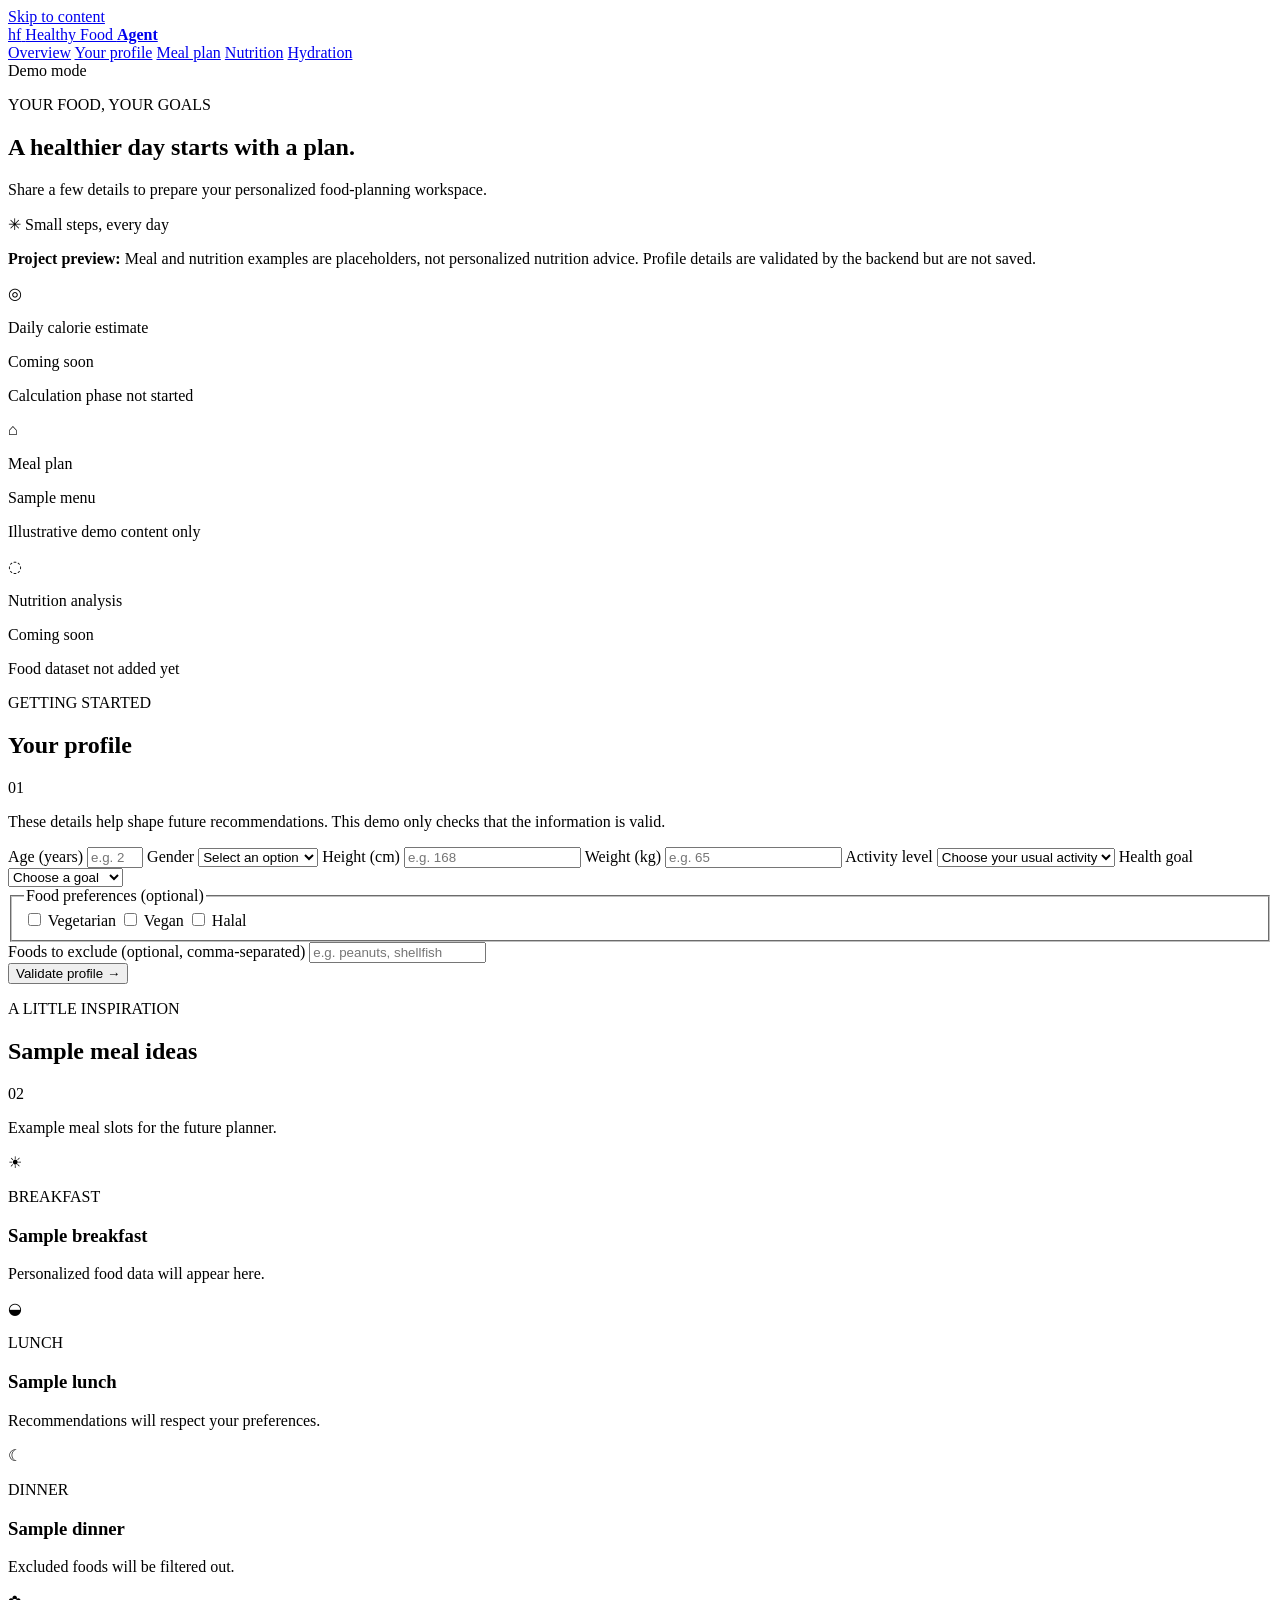
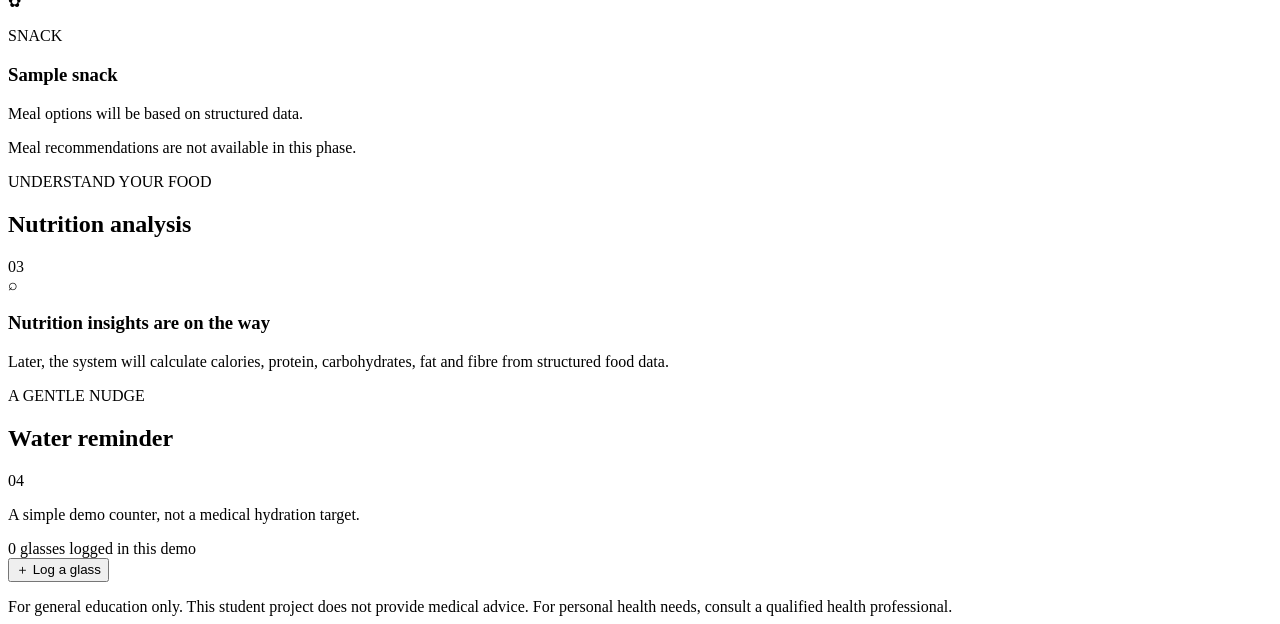
==== frontend/index.html @ 9a958eb3 "Initial commit" ====
<!DOCTYPE html>
<html lang="en">
  <head>
    <meta charset="UTF-8" />
    <meta name="viewport" content="width=device-width, initial-scale=1.0" />
    <meta
      name="description"
      content="A student project dashboard for personalized healthy food planning."
    />
    <title>AI Healthy Food Agent</title>
    <link rel="stylesheet" href="/static/css/styles.css" />
    <link rel="stylesheet" href="/static/css/responsive.css" />
    <script src="/static/js/app.js" defer></script>
  </head>
  <body>
    <a class="skip-link" href="#main-content">Skip to content</a>
    <header class="site-header">
      <a class="brand" href="/" aria-label="AI Healthy Food Agent home">
        <span class="brand-mark" aria-hidden="true">hf</span>
        <span>Healthy Food <strong>Agent</strong></span>
      </a>
      <nav class="main-nav" aria-label="Main navigation">
        <a href="#overview">Overview</a>
        <a href="#profile">Your profile</a>
        <a href="#meal-plan">Meal plan</a>
        <a href="#nutrition">Nutrition</a>
        <a href="#hydration">Hydration</a>
      </nav>
      <span class="header-status"><span aria-hidden="true"></span> Demo mode</span>
    </header>

    <main id="main-content" class="page-shell">
      <section id="overview" class="welcome-section" aria-labelledby="page-title">
        <div>
          <p class="eyebrow">YOUR FOOD, YOUR GOALS</p>
          <h1 id="page-title">A healthier day starts with a plan.</h1>
          <p class="welcome-copy">
            Share a few details to prepare your personalized food-planning
            workspace.
          </p>
        </div>
        <div class="date-chip">
          <span class="date-icon" aria-hidden="true">✳</span>
          <span>Small steps, every day</span>
        </div>
      </section>

      <p class="demo-notice" role="note">
        <strong>Project preview:</strong> Meal and nutrition examples are
        placeholders, not personalized nutrition advice. Profile details are
        validated by the backend but are not saved.
      </p>

      <section class="summary-grid" aria-label="Dashboard summary">
        <article class="summary-card">
          <span class="summary-icon lavender" aria-hidden="true">◎</span>
          <div>
            <p class="summary-label">Daily calorie estimate</p>
            <p class="summary-value">Coming soon</p>
            <p class="summary-detail">Calculation phase not started</p>
          </div>
        </article>
        <article class="summary-card">
          <span class="summary-icon mint" aria-hidden="true">⌂</span>
          <div>
            <p class="summary-label">Meal plan</p>
            <p class="summary-value">Sample menu</p>
            <p class="summary-detail">Illustrative demo content only</p>
          </div>
        </article>
        <article class="summary-card">
          <span class="summary-icon peach" aria-hidden="true">◌</span>
          <div>
            <p class="summary-label">Nutrition analysis</p>
            <p class="summary-value">Coming soon</p>
            <p class="summary-detail">Food dataset not added yet</p>
          </div>
        </article>
      </section>

      <div class="dashboard-grid">
        <section id="profile" class="panel profile-panel" aria-labelledby="profile-title">
          <div class="panel-heading">
            <div>
              <p class="eyebrow">GETTING STARTED</p>
              <h2 id="profile-title">Your profile</h2>
            </div>
            <span class="step-badge">01</span>
          </div>
          <p class="panel-intro">
            These details help shape future recommendations. This demo only
            checks that the information is valid.
          </p>

          <form id="profile-form">
            <div class="form-grid">
              <label class="field">
                <span>Age <span class="unit">(years)</span></span>
                <input name="age" type="number" min="1" max="120" required
                  autocomplete="off" placeholder="e.g. 25" />
              </label>
              <label class="field">
                <span>Gender</span>
                <select name="gender" required>
                  <option value="">Select an option</option>
                  <option value="female">Female</option>
                  <option value="male">Male</option>
                  <option value="other">Other</option>
                  <option value="prefer_not_to_say">Prefer not to say</option>
                </select>
              </label>
              <label class="field">
                <span>Height <span class="unit">(cm)</span></span>
                <input name="height_cm" type="number" min="0.1" step="0.1"
                  required placeholder="e.g. 168" />
              </label>
              <label class="field">
                <span>Weight <span class="unit">(kg)</span></span>
                <input name="weight_kg" type="number" min="0.1" step="0.1"
                  required placeholder="e.g. 65" />
              </label>
              <label class="field">
                <span>Activity level</span>
                <select name="activity_level" required>
                  <option value="">Choose your usual activity</option>
                  <option value="sedentary">Mostly sitting</option>
                  <option value="light">Light activity</option>
                  <option value="moderate">Moderate activity</option>
                  <option value="active">Active</option>
                  <option value="very_active">Very active</option>
                </select>
              </label>
              <label class="field">
                <span>Health goal</span>
                <select name="health_goal" required>
                  <option value="">Choose a goal</option>
                  <option value="lose_weight">Lose weight</option>
                  <option value="maintain_weight">Maintain weight</option>
                  <option value="gain_weight">Gain weight</option>
                </select>
              </label>
            </div>

            <fieldset class="choice-group">
              <legend>Food preferences <span class="unit">(optional)</span></legend>
              <div class="choice-list">
                <label class="choice"><input type="checkbox" name="food_preferences" value="vegetarian" /> Vegetarian</label>
                <label class="choice"><input type="checkbox" name="food_preferences" value="vegan" /> Vegan</label>
                <label class="choice"><input type="checkbox" name="food_preferences" value="halal" /> Halal</label>
              </div>
            </fieldset>

            <label class="field">
              <span>Foods to exclude <span class="unit">(optional, comma-separated)</span></span>
              <input name="excluded_foods" type="text"
                placeholder="e.g. peanuts, shellfish" />
            </label>

            <div class="form-actions">
              <button id="submit-profile" class="button button-primary" type="submit">
                Validate profile <span aria-hidden="true">→</span>
              </button>
              <span id="profile-status" class="form-status" role="status" aria-live="polite"></span>
            </div>
          </form>
        </section>

        <section id="meal-plan" class="panel meal-panel" aria-labelledby="meal-title">
          <div class="panel-heading">
            <div>
              <p class="eyebrow">A LITTLE INSPIRATION</p>
              <h2 id="meal-title">Sample meal ideas</h2>
            </div>
            <span class="step-badge">02</span>
          </div>
          <p class="panel-intro">Example meal slots for the future planner.</p>
          <div class="meal-list">
            <article class="meal-item">
              <span class="meal-icon breakfast" aria-hidden="true">☀</span>
              <div><p class="meal-type">BREAKFAST</p><h3>Sample breakfast</h3><p>Personalized food data will appear here.</p></div>
            </article>
            <article class="meal-item">
              <span class="meal-icon lunch" aria-hidden="true">◒</span>
              <div><p class="meal-type">LUNCH</p><h3>Sample lunch</h3><p>Recommendations will respect your preferences.</p></div>
            </article>
            <article class="meal-item">
              <span class="meal-icon dinner" aria-hidden="true">☾</span>
              <div><p class="meal-type">DINNER</p><h3>Sample dinner</h3><p>Excluded foods will be filtered out.</p></div>
            </article>
            <article class="meal-item">
              <span class="meal-icon snack" aria-hidden="true">✿</span>
              <div><p class="meal-type">SNACK</p><h3>Sample snack</h3><p>Meal options will be based on structured data.</p></div>
            </article>
          </div>
          <p class="placeholder-note">Meal recommendations are not available in this phase.</p>
        </section>

        <section id="nutrition" class="panel nutrition-panel" aria-labelledby="nutrition-title">
          <div class="panel-heading">
            <div>
              <p class="eyebrow">UNDERSTAND YOUR FOOD</p>
              <h2 id="nutrition-title">Nutrition analysis</h2>
            </div>
            <span class="step-badge">03</span>
          </div>
          <div class="empty-state">
            <span class="empty-icon" aria-hidden="true">⌕</span>
            <h3>Nutrition insights are on the way</h3>
            <p>Later, the system will calculate calories, protein, carbohydrates, fat and fibre from structured food data.</p>
          </div>
        </section>

        <section id="hydration" class="panel hydration-panel" aria-labelledby="hydration-title">
          <div class="panel-heading">
            <div>
              <p class="eyebrow">A GENTLE NUDGE</p>
              <h2 id="hydration-title">Water reminder</h2>
            </div>
            <span class="step-badge">04</span>
          </div>
          <p class="panel-intro">A simple demo counter, not a medical hydration target.</p>
          <div class="water-count">
            <span id="water-count" class="water-number">0</span>
            <span class="water-unit">glasses logged in this demo</span>
          </div>
          <div class="water-track" aria-hidden="true"><span id="water-progress"></span></div>
          <button id="water-button" class="button button-secondary" type="button">
            <span aria-hidden="true">＋</span> Log a glass
          </button>
          <p id="water-status" class="water-status" role="status" aria-live="polite"></p>
        </section>
      </div>
      <footer class="page-footer">
        For general education only. This student project does not provide medical advice.
        For personal health needs, consult a qualified health professional.
      </footer>
    </main>
  </body>
</html>
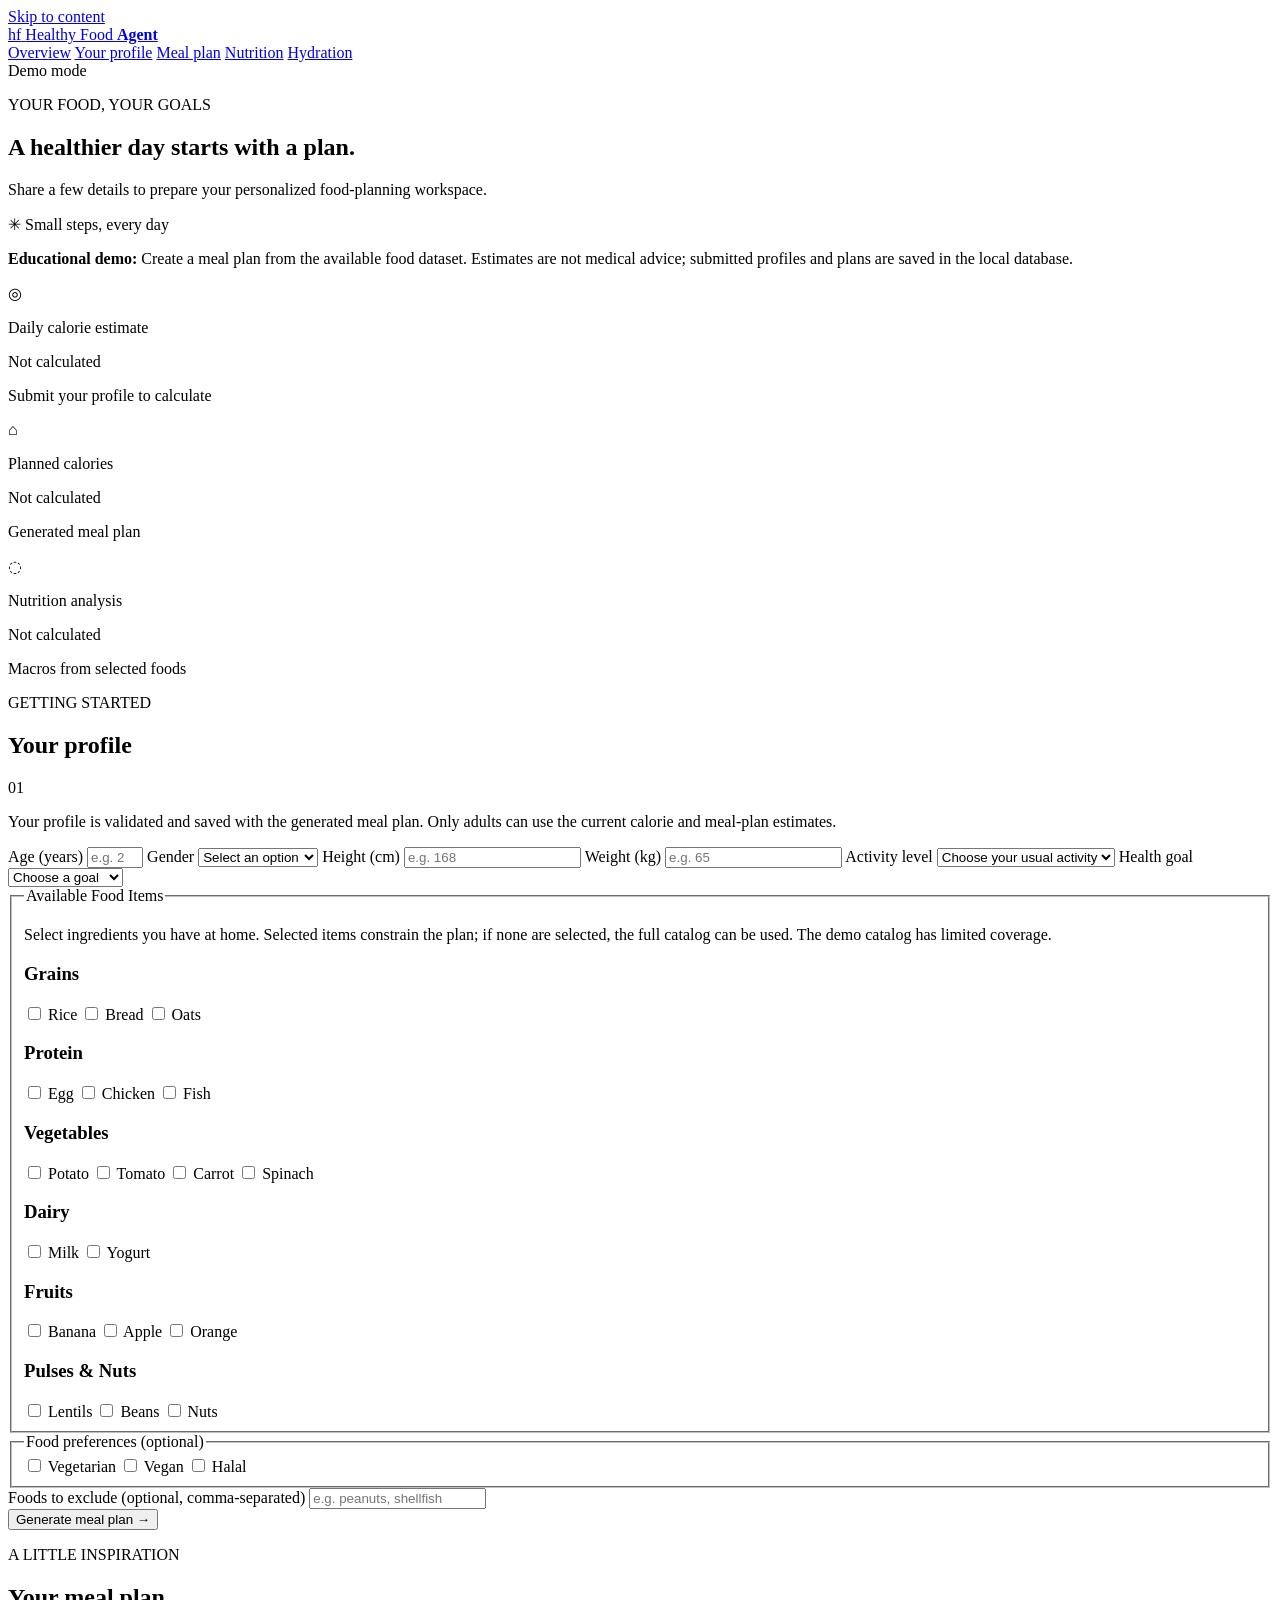
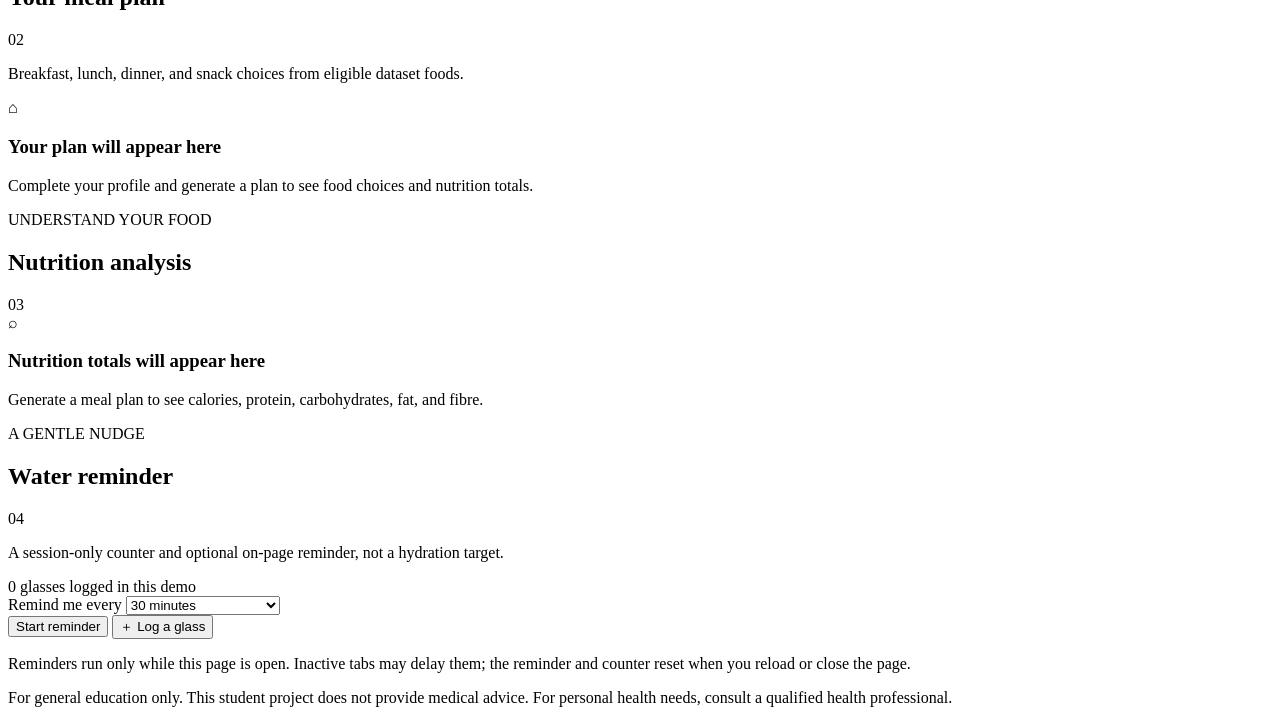
==== commit 3e78a8c4: "Update AI Healthy Food Agent features" ====
--- a/frontend/index.html
+++ b/frontend/index.html
@@ -8,9 +8,11 @@
       content="A student project dashboard for personalized healthy food planning."
     />
     <title>AI Healthy Food Agent</title>
-    <link rel="stylesheet" href="/static/css/styles.css" />
+    <link rel="stylesheet" href="/static/css/styles.css?v=phase13" />
     <link rel="stylesheet" href="/static/css/responsive.css" />
-    <script src="/static/js/app.js" defer></script>
+    <script src="/static/js/api.js?v=phase10" defer></script>
+    <script src="/static/js/water-reminder.js?v=phase10" defer></script>
+    <script src="/static/js/app.js?v=phase13" defer></script>
   </head>
   <body>
     <a class="skip-link" href="#main-content">Skip to content</a>
@@ -46,9 +48,9 @@
       </section>
 
       <p class="demo-notice" role="note">
-        <strong>Project preview:</strong> Meal and nutrition examples are
-        placeholders, not personalized nutrition advice. Profile details are
-        validated by the backend but are not saved.
+        <strong>Educational demo:</strong> Create a meal plan from the available
+        food dataset. Estimates are not medical advice; submitted profiles and
+        plans are saved in the local database.
       </p>
 
       <section class="summary-grid" aria-label="Dashboard summary">
@@ -56,24 +58,24 @@
           <span class="summary-icon lavender" aria-hidden="true">◎</span>
           <div>
             <p class="summary-label">Daily calorie estimate</p>
-            <p class="summary-value">Coming soon</p>
-            <p class="summary-detail">Calculation phase not started</p>
+            <p id="calorie-summary" class="summary-value">Not calculated</p>
+            <p id="calorie-detail" class="summary-detail">Submit your profile to calculate</p>
           </div>
         </article>
         <article class="summary-card">
           <span class="summary-icon mint" aria-hidden="true">⌂</span>
           <div>
-            <p class="summary-label">Meal plan</p>
-            <p class="summary-value">Sample menu</p>
-            <p class="summary-detail">Illustrative demo content only</p>
+            <p class="summary-label">Planned calories</p>
+            <p id="plan-calorie-summary" class="summary-value">Not calculated</p>
+            <p id="plan-calorie-detail" class="summary-detail">Generated meal plan</p>
           </div>
         </article>
         <article class="summary-card">
           <span class="summary-icon peach" aria-hidden="true">◌</span>
           <div>
             <p class="summary-label">Nutrition analysis</p>
-            <p class="summary-value">Coming soon</p>
-            <p class="summary-detail">Food dataset not added yet</p>
+            <p id="nutrition-summary" class="summary-value">Not calculated</p>
+            <p id="nutrition-detail" class="summary-detail">Macros from selected foods</p>
           </div>
         </article>
       </section>
@@ -88,8 +90,8 @@
             <span class="step-badge">01</span>
           </div>
           <p class="panel-intro">
-            These details help shape future recommendations. This demo only
-            checks that the information is valid.
+            Your profile is validated and saved with the generated meal plan.
+            Only adults can use the current calorie and meal-plan estimates.
           </p>
 
           <form id="profile-form">
@@ -141,6 +143,63 @@
               </label>
             </div>
 
+            <fieldset class="available-foods" aria-describedby="available-food-help">
+              <legend>Available Food Items</legend>
+              <p id="available-food-help" class="available-food-help">
+                Select ingredients you have at home. Selected items constrain the plan; if none are selected, the full catalog can be used. The demo catalog has limited coverage.
+              </p>
+              <div class="available-food-groups">
+                <div class="available-food-category" role="group" aria-labelledby="available-grains">
+                  <h3 id="available-grains">Grains</h3>
+                  <div class="available-food-options">
+                    <label class="available-food-option"><input type="checkbox" name="available_foods" value="rice" /> Rice</label>
+                    <label class="available-food-option"><input type="checkbox" name="available_foods" value="bread" /> Bread</label>
+                    <label class="available-food-option"><input type="checkbox" name="available_foods" value="oats" /> Oats</label>
+                  </div>
+                </div>
+                <div class="available-food-category" role="group" aria-labelledby="available-protein">
+                  <h3 id="available-protein">Protein</h3>
+                  <div class="available-food-options">
+                    <label class="available-food-option"><input type="checkbox" name="available_foods" value="egg" /> Egg</label>
+                    <label class="available-food-option"><input type="checkbox" name="available_foods" value="chicken" /> Chicken</label>
+                    <label class="available-food-option"><input type="checkbox" name="available_foods" value="fish" /> Fish</label>
+                  </div>
+                </div>
+                <div class="available-food-category" role="group" aria-labelledby="available-vegetables">
+                  <h3 id="available-vegetables">Vegetables</h3>
+                  <div class="available-food-options">
+                    <label class="available-food-option"><input type="checkbox" name="available_foods" value="potato" /> Potato</label>
+                    <label class="available-food-option"><input type="checkbox" name="available_foods" value="tomato" /> Tomato</label>
+                    <label class="available-food-option"><input type="checkbox" name="available_foods" value="carrot" /> Carrot</label>
+                    <label class="available-food-option"><input type="checkbox" name="available_foods" value="spinach" /> Spinach</label>
+                  </div>
+                </div>
+                <div class="available-food-category" role="group" aria-labelledby="available-dairy">
+                  <h3 id="available-dairy">Dairy</h3>
+                  <div class="available-food-options">
+                    <label class="available-food-option"><input type="checkbox" name="available_foods" value="milk" /> Milk</label>
+                    <label class="available-food-option"><input type="checkbox" name="available_foods" value="yogurt" /> Yogurt</label>
+                  </div>
+                </div>
+                <div class="available-food-category" role="group" aria-labelledby="available-fruits">
+                  <h3 id="available-fruits">Fruits</h3>
+                  <div class="available-food-options">
+                    <label class="available-food-option"><input type="checkbox" name="available_foods" value="banana" /> Banana</label>
+                    <label class="available-food-option"><input type="checkbox" name="available_foods" value="apple" /> Apple</label>
+                    <label class="available-food-option"><input type="checkbox" name="available_foods" value="orange" /> Orange</label>
+                  </div>
+                </div>
+                <div class="available-food-category" role="group" aria-labelledby="available-pulses">
+                  <h3 id="available-pulses">Pulses &amp; Nuts</h3>
+                  <div class="available-food-options">
+                    <label class="available-food-option"><input type="checkbox" name="available_foods" value="lentils" /> Lentils</label>
+                    <label class="available-food-option"><input type="checkbox" name="available_foods" value="beans" /> Beans</label>
+                    <label class="available-food-option"><input type="checkbox" name="available_foods" value="nuts" /> Nuts</label>
+                  </div>
+                </div>
+              </div>
+            </fieldset>
+
             <fieldset class="choice-group">
               <legend>Food preferences <span class="unit">(optional)</span></legend>
               <div class="choice-list">
@@ -158,7 +217,7 @@
 
             <div class="form-actions">
               <button id="submit-profile" class="button button-primary" type="submit">
-                Validate profile <span aria-hidden="true">→</span>
+                Generate meal plan <span aria-hidden="true">→</span>
               </button>
               <span id="profile-status" class="form-status" role="status" aria-live="polite"></span>
             </div>
@@ -169,30 +228,27 @@
           <div class="panel-heading">
             <div>
               <p class="eyebrow">A LITTLE INSPIRATION</p>
-              <h2 id="meal-title">Sample meal ideas</h2>
+              <h2 id="meal-title">Your meal plan</h2>
             </div>
             <span class="step-badge">02</span>
           </div>
-          <p class="panel-intro">Example meal slots for the future planner.</p>
-          <div class="meal-list">
-            <article class="meal-item">
-              <span class="meal-icon breakfast" aria-hidden="true">☀</span>
-              <div><p class="meal-type">BREAKFAST</p><h3>Sample breakfast</h3><p>Personalized food data will appear here.</p></div>
-            </article>
-            <article class="meal-item">
-              <span class="meal-icon lunch" aria-hidden="true">◒</span>
-              <div><p class="meal-type">LUNCH</p><h3>Sample lunch</h3><p>Recommendations will respect your preferences.</p></div>
-            </article>
-            <article class="meal-item">
-              <span class="meal-icon dinner" aria-hidden="true">☾</span>
-              <div><p class="meal-type">DINNER</p><h3>Sample dinner</h3><p>Excluded foods will be filtered out.</p></div>
-            </article>
-            <article class="meal-item">
-              <span class="meal-icon snack" aria-hidden="true">✿</span>
-              <div><p class="meal-type">SNACK</p><h3>Sample snack</h3><p>Meal options will be based on structured data.</p></div>
-            </article>
-          </div>
-          <p class="placeholder-note">Meal recommendations are not available in this phase.</p>
+          <p class="panel-intro">
+            Breakfast, lunch, dinner, and snack choices from eligible dataset foods.
+          </p>
+          <p id="agent-summary" class="agent-summary" aria-live="polite"></p>
+          <div id="meal-list" class="meal-list" aria-live="polite">
+            <div class="empty-state">
+              <span class="empty-icon" aria-hidden="true">⌂</span>
+              <h3>Your plan will appear here</h3>
+              <p>Complete your profile and generate a plan to see food choices and nutrition totals.</p>
+            </div>
+          </div>
+          <p id="meal-status" class="form-status" role="status" aria-live="polite"></p>
+          <p id="meal-safety" class="meal-safety" role="note" hidden></p>
+          <details id="plan-assumptions" class="plan-assumptions" hidden>
+            <summary>Calculation assumptions</summary>
+            <ul id="assumption-list"></ul>
+          </details>
         </section>
 
         <section id="nutrition" class="panel nutrition-panel" aria-labelledby="nutrition-title">
@@ -203,10 +259,10 @@
             </div>
             <span class="step-badge">03</span>
           </div>
-          <div class="empty-state">
+          <div id="nutrition-content" class="empty-state">
             <span class="empty-icon" aria-hidden="true">⌕</span>
-            <h3>Nutrition insights are on the way</h3>
-            <p>Later, the system will calculate calories, protein, carbohydrates, fat and fibre from structured food data.</p>
+            <h3>Nutrition totals will appear here</h3>
+            <p>Generate a meal plan to see calories, protein, carbohydrates, fat, and fibre.</p>
           </div>
         </section>
 
@@ -218,16 +274,44 @@
             </div>
             <span class="step-badge">04</span>
           </div>
-          <p class="panel-intro">A simple demo counter, not a medical hydration target.</p>
+          <p class="panel-intro">A session-only counter and optional on-page reminder, not a hydration target.</p>
           <div class="water-count">
             <span id="water-count" class="water-number">0</span>
             <span class="water-unit">glasses logged in this demo</span>
           </div>
-          <div class="water-track" aria-hidden="true"><span id="water-progress"></span></div>
-          <button id="water-button" class="button button-secondary" type="button">
-            <span aria-hidden="true">＋</span> Log a glass
-          </button>
+          <div
+            id="water-progress"
+            class="water-track"
+            role="progressbar"
+            aria-label="Demo water log progress"
+            aria-valuemin="0"
+            aria-valuemax="8"
+            aria-valuenow="0"
+          ><span></span></div>
+          <div class="water-controls">
+            <label class="field" for="water-reminder-interval">
+              Remind me every
+              <select id="water-reminder-interval">
+                <option value="1">1 minute (quick demo)</option>
+                <option value="15">15 minutes</option>
+                <option value="30" selected>30 minutes</option>
+              </select>
+            </label>
+            <div class="form-actions">
+              <button id="water-reminder-toggle" class="button button-secondary" type="button">
+                Start reminder
+              </button>
+              <button id="water-button" class="button button-secondary" type="button">
+                <span aria-hidden="true">＋</span> Log a glass
+              </button>
+            </div>
+          </div>
           <p id="water-status" class="water-status" role="status" aria-live="polite"></p>
+          <p id="water-reminder-status" class="water-status" role="status" aria-live="polite"></p>
+          <p class="water-limit">
+            Reminders run only while this page is open. Inactive tabs may delay them;
+            the reminder and counter reset when you reload or close the page.
+          </p>
         </section>
       </div>
       <footer class="page-footer">
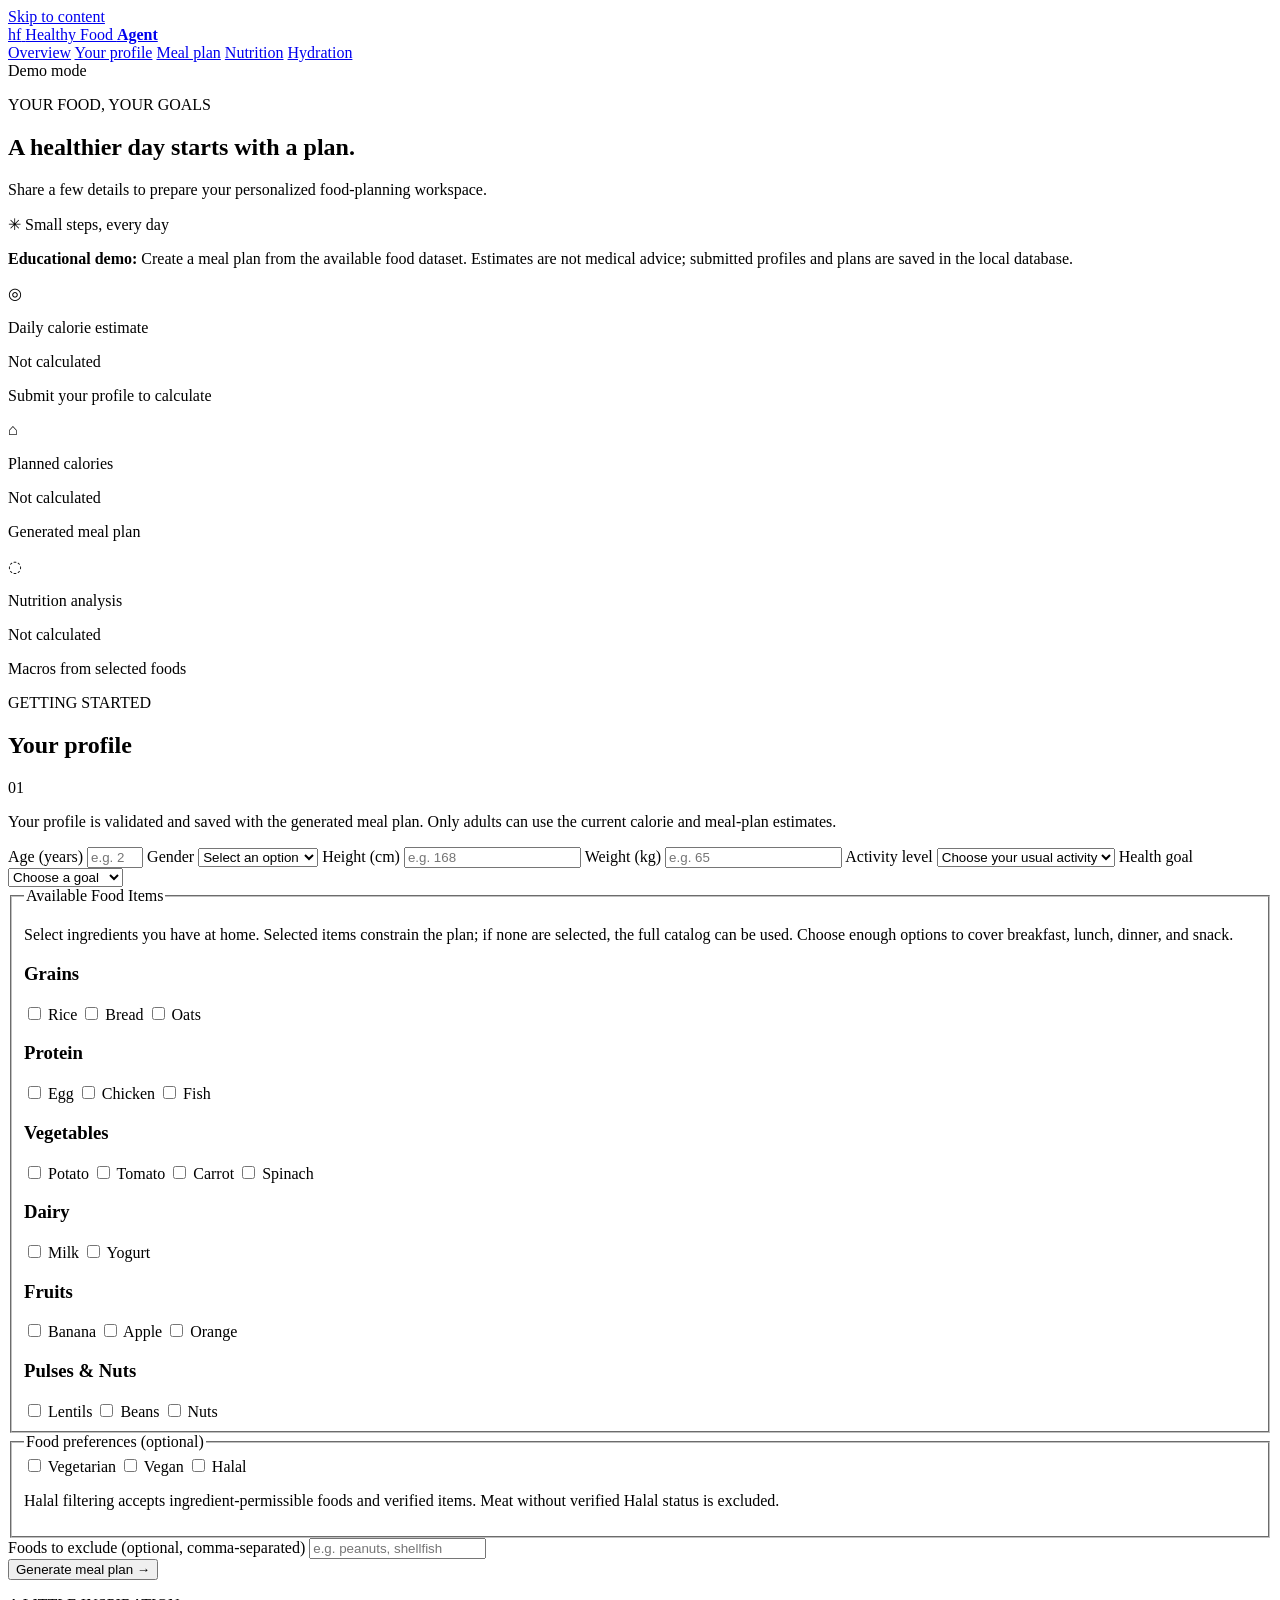
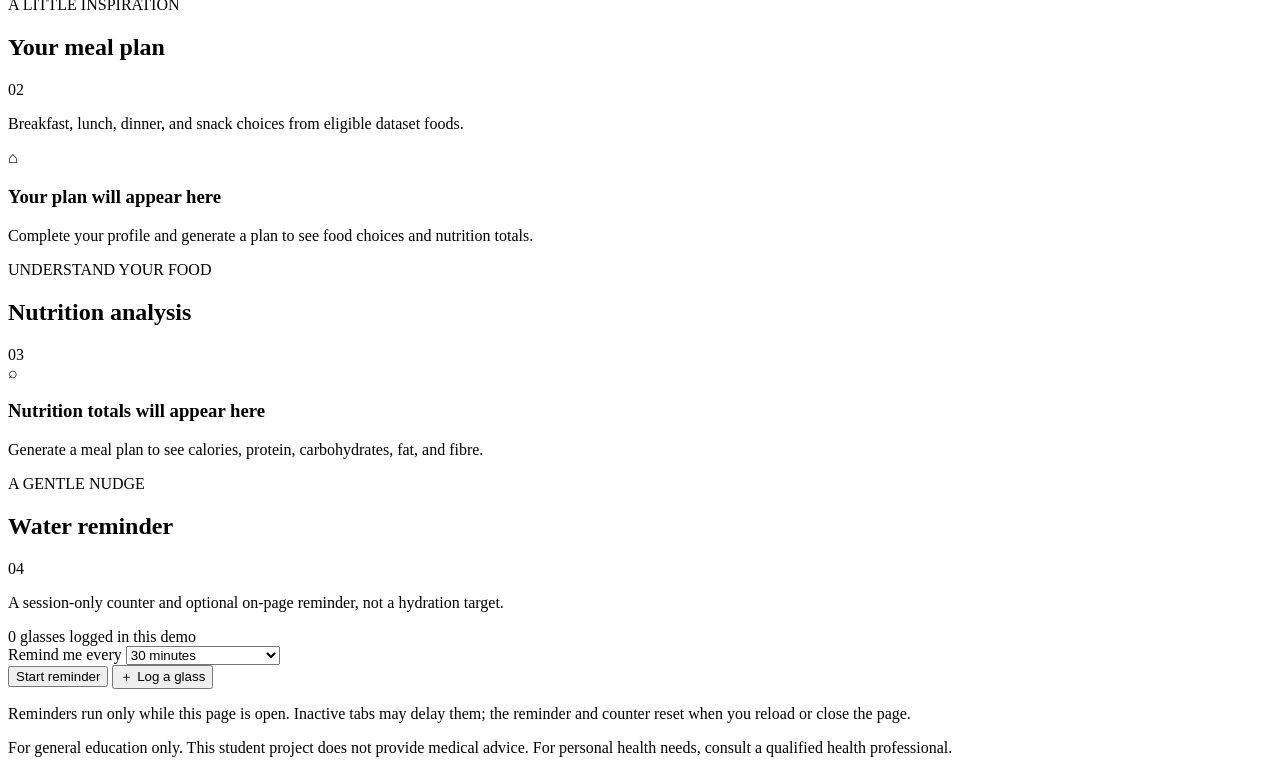
==== commit 769fd789: "Add food availability and improve meal plan features" ====
--- a/frontend/index.html
+++ b/frontend/index.html
@@ -146,7 +146,7 @@
             <fieldset class="available-foods" aria-describedby="available-food-help">
               <legend>Available Food Items</legend>
               <p id="available-food-help" class="available-food-help">
-                Select ingredients you have at home. Selected items constrain the plan; if none are selected, the full catalog can be used. The demo catalog has limited coverage.
+                Select ingredients you have at home. Selected items constrain the plan; if none are selected, the full catalog can be used. Choose enough options to cover breakfast, lunch, dinner, and snack.
               </p>
               <div class="available-food-groups">
                 <div class="available-food-category" role="group" aria-labelledby="available-grains">
@@ -200,13 +200,16 @@
               </div>
             </fieldset>
 
-            <fieldset class="choice-group">
+            <fieldset class="choice-group" aria-describedby="food-preference-help">
               <legend>Food preferences <span class="unit">(optional)</span></legend>
               <div class="choice-list">
                 <label class="choice"><input type="checkbox" name="food_preferences" value="vegetarian" /> Vegetarian</label>
                 <label class="choice"><input type="checkbox" name="food_preferences" value="vegan" /> Vegan</label>
                 <label class="choice"><input type="checkbox" name="food_preferences" value="halal" /> Halal</label>
               </div>
+              <p id="food-preference-help" class="available-food-help">
+                Halal filtering accepts ingredient-permissible foods and verified items. Meat without verified Halal status is excluded.
+              </p>
             </fieldset>
 
             <label class="field">
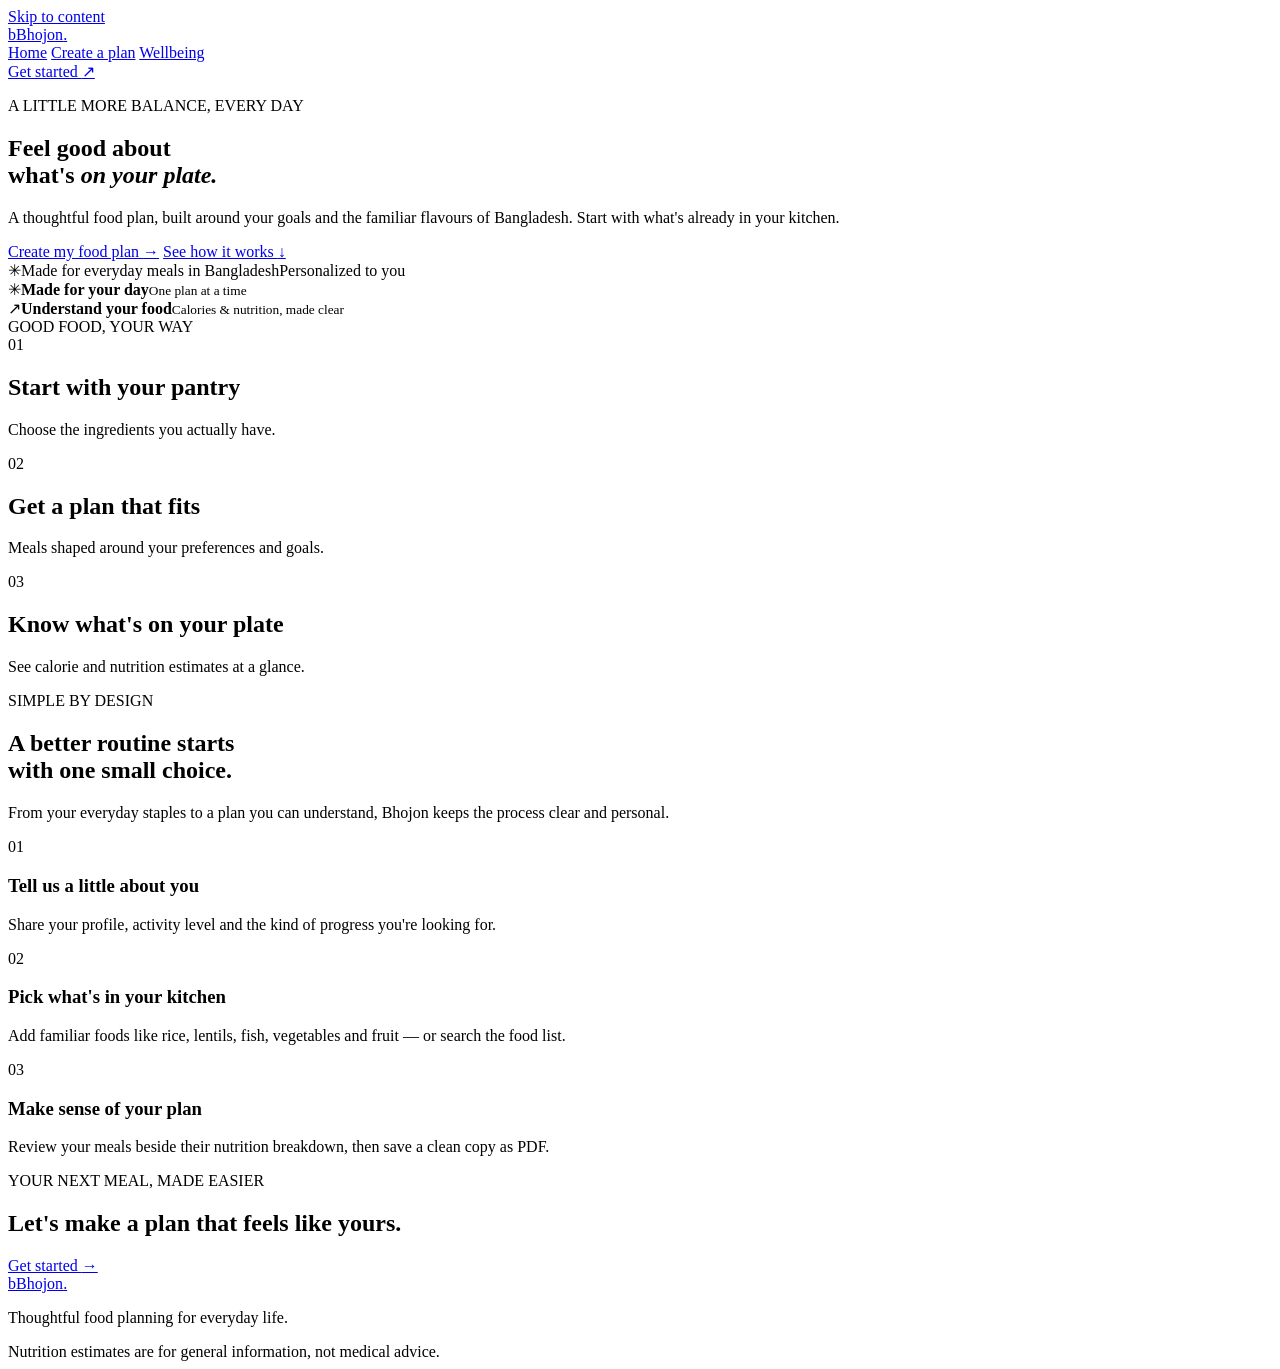
==== commit 087ee65d: "Update project" ====
--- a/frontend/index.html
+++ b/frontend/index.html
@@ -3,324 +3,74 @@
   <head>
     <meta charset="UTF-8" />
     <meta name="viewport" content="width=device-width, initial-scale=1.0" />
-    <meta
-      name="description"
-      content="A student project dashboard for personalized healthy food planning."
-    />
-    <title>AI Healthy Food Agent</title>
-    <link rel="stylesheet" href="/static/css/styles.css?v=phase13" />
-    <link rel="stylesheet" href="/static/css/responsive.css" />
-    <script src="/static/js/api.js?v=phase10" defer></script>
-    <script src="/static/js/water-reminder.js?v=phase10" defer></script>
-    <script src="/static/js/app.js?v=phase13" defer></script>
+    <meta name="description" content="Thoughtful meal planning inspired by the food and everyday cooking of Bangladesh." />
+    <title>Bhojon — feel-good food, made personal</title>
+    <link rel="stylesheet" href="/static/css/site.css" />
   </head>
   <body>
     <a class="skip-link" href="#main-content">Skip to content</a>
     <header class="site-header">
-      <a class="brand" href="/" aria-label="AI Healthy Food Agent home">
-        <span class="brand-mark" aria-hidden="true">hf</span>
-        <span>Healthy Food <strong>Agent</strong></span>
-      </a>
+      <a class="brand" href="/" aria-label="Bhojon home"><span class="brand-mark">b</span><span>Bhojon<span class="brand-dot">.</span></span></a>
       <nav class="main-nav" aria-label="Main navigation">
-        <a href="#overview">Overview</a>
-        <a href="#profile">Your profile</a>
-        <a href="#meal-plan">Meal plan</a>
-        <a href="#nutrition">Nutrition</a>
-        <a href="#hydration">Hydration</a>
+        <a class="active" href="/">Home</a>
+        <a href="/planner">Create a plan</a>
+        <a href="/wellbeing">Wellbeing</a>
       </nav>
-      <span class="header-status"><span aria-hidden="true"></span> Demo mode</span>
+      <a class="button button-small button-outline header-action" href="/planner">Get started <span aria-hidden="true">↗</span></a>
     </header>
 
-    <main id="main-content" class="page-shell">
-      <section id="overview" class="welcome-section" aria-labelledby="page-title">
-        <div>
-          <p class="eyebrow">YOUR FOOD, YOUR GOALS</p>
-          <h1 id="page-title">A healthier day starts with a plan.</h1>
-          <p class="welcome-copy">
-            Share a few details to prepare your personalized food-planning
-            workspace.
-          </p>
+    <main id="main-content">
+      <section class="hero page-width">
+        <div class="hero-copy">
+          <p class="eyebrow"><span class="eyebrow-dot"></span> A LITTLE MORE BALANCE, EVERY DAY</p>
+          <h1>Feel good about<br />what's <em>on your plate.</em></h1>
+          <p class="hero-description">A thoughtful food plan, built around your goals and the familiar flavours of Bangladesh. Start with what's already in your kitchen.</p>
+          <div class="hero-actions">
+            <a class="button button-primary" href="/planner">Create my food plan <span aria-hidden="true">→</span></a>
+            <a class="text-link" href="#how-it-works">See how it works <span aria-hidden="true">↓</span></a>
+          </div>
+          <div class="hero-proof"><span class="proof-icon">✳</span><span>Made for everyday meals in Bangladesh</span><span class="proof-divider"></span><span>Personalized to you</span></div>
         </div>
-        <div class="date-chip">
-          <span class="date-icon" aria-hidden="true">✳</span>
-          <span>Small steps, every day</span>
+        <div class="hero-visual" aria-label="Illustration of a balanced meal with rice, lentils, greens and fruit">
+          <div class="visual-wash"></div>
+          <div class="floating-note note-top"><span class="note-icon">✳</span><span><strong>Made for your day</strong><small>One plan at a time</small></span></div>
+          <div class="food-bowl">
+            <div class="bowl-rim">
+              <span class="bowl-food rice"></span><span class="bowl-food greens"></span><span class="bowl-food lentils"></span><span class="bowl-food fruit"></span><span class="bowl-food protein"></span>
+              <span class="bowl-herb herb-one"></span><span class="bowl-herb herb-two"></span><span class="bowl-herb herb-three"></span>
+            </div>
+          </div>
+          <div class="floating-note note-bottom"><span class="note-leaf">↗</span><span><strong>Understand your food</strong><small>Calories &amp; nutrition, made clear</small></span></div>
+          <span class="visual-caption">GOOD FOOD, YOUR WAY</span>
         </div>
       </section>
 
-      <p class="demo-notice" role="note">
-        <strong>Educational demo:</strong> Create a meal plan from the available
-        food dataset. Estimates are not medical advice; submitted profiles and
-        plans are saved in the local database.
-      </p>
-
-      <section class="summary-grid" aria-label="Dashboard summary">
-        <article class="summary-card">
-          <span class="summary-icon lavender" aria-hidden="true">◎</span>
-          <div>
-            <p class="summary-label">Daily calorie estimate</p>
-            <p id="calorie-summary" class="summary-value">Not calculated</p>
-            <p id="calorie-detail" class="summary-detail">Submit your profile to calculate</p>
-          </div>
-        </article>
-        <article class="summary-card">
-          <span class="summary-icon mint" aria-hidden="true">⌂</span>
-          <div>
-            <p class="summary-label">Planned calories</p>
-            <p id="plan-calorie-summary" class="summary-value">Not calculated</p>
-            <p id="plan-calorie-detail" class="summary-detail">Generated meal plan</p>
-          </div>
-        </article>
-        <article class="summary-card">
-          <span class="summary-icon peach" aria-hidden="true">◌</span>
-          <div>
-            <p class="summary-label">Nutrition analysis</p>
-            <p id="nutrition-summary" class="summary-value">Not calculated</p>
-            <p id="nutrition-detail" class="summary-detail">Macros from selected foods</p>
-          </div>
-        </article>
+      <section class="value-strip page-width" aria-label="How Bhojon helps">
+        <div class="value-item"><span class="value-number">01</span><div><h2>Start with your pantry</h2><p>Choose the ingredients you actually have.</p></div></div>
+        <span class="value-divider"></span>
+        <div class="value-item"><span class="value-number">02</span><div><h2>Get a plan that fits</h2><p>Meals shaped around your preferences and goals.</p></div></div>
+        <span class="value-divider"></span>
+        <div class="value-item"><span class="value-number">03</span><div><h2>Know what's on your plate</h2><p>See calorie and nutrition estimates at a glance.</p></div></div>
       </section>
 
-      <div class="dashboard-grid">
-        <section id="profile" class="panel profile-panel" aria-labelledby="profile-title">
-          <div class="panel-heading">
-            <div>
-              <p class="eyebrow">GETTING STARTED</p>
-              <h2 id="profile-title">Your profile</h2>
-            </div>
-            <span class="step-badge">01</span>
-          </div>
-          <p class="panel-intro">
-            Your profile is validated and saved with the generated meal plan.
-            Only adults can use the current calorie and meal-plan estimates.
-          </p>
+      <section id="how-it-works" class="how-section page-width">
+        <div class="section-heading">
+          <p class="eyebrow">SIMPLE BY DESIGN</p>
+          <h2>A better routine starts<br />with one small choice.</h2>
+          <p>From your everyday staples to a plan you can understand, Bhojon keeps the process clear and personal.</p>
+        </div>
+        <div class="steps-grid">
+          <article class="step-card"><span class="step-icon step-icon-green">01</span><h3>Tell us a little about you</h3><p>Share your profile, activity level and the kind of progress you're looking for.</p></article>
+          <article class="step-card"><span class="step-icon step-icon-yellow">02</span><h3>Pick what's in your kitchen</h3><p>Add familiar foods like rice, lentils, fish, vegetables and fruit — or search the food list.</p></article>
+          <article class="step-card"><span class="step-icon step-icon-peach">03</span><h3>Make sense of your plan</h3><p>Review your meals beside their nutrition breakdown, then save a clean copy as PDF.</p></article>
+        </div>
+      </section>
 
-          <form id="profile-form">
-            <div class="form-grid">
-              <label class="field">
-                <span>Age <span class="unit">(years)</span></span>
-                <input name="age" type="number" min="1" max="120" required
-                  autocomplete="off" placeholder="e.g. 25" />
-              </label>
-              <label class="field">
-                <span>Gender</span>
-                <select name="gender" required>
-                  <option value="">Select an option</option>
-                  <option value="female">Female</option>
-                  <option value="male">Male</option>
-                  <option value="other">Other</option>
-                  <option value="prefer_not_to_say">Prefer not to say</option>
-                </select>
-              </label>
-              <label class="field">
-                <span>Height <span class="unit">(cm)</span></span>
-                <input name="height_cm" type="number" min="0.1" step="0.1"
-                  required placeholder="e.g. 168" />
-              </label>
-              <label class="field">
-                <span>Weight <span class="unit">(kg)</span></span>
-                <input name="weight_kg" type="number" min="0.1" step="0.1"
-                  required placeholder="e.g. 65" />
-              </label>
-              <label class="field">
-                <span>Activity level</span>
-                <select name="activity_level" required>
-                  <option value="">Choose your usual activity</option>
-                  <option value="sedentary">Mostly sitting</option>
-                  <option value="light">Light activity</option>
-                  <option value="moderate">Moderate activity</option>
-                  <option value="active">Active</option>
-                  <option value="very_active">Very active</option>
-                </select>
-              </label>
-              <label class="field">
-                <span>Health goal</span>
-                <select name="health_goal" required>
-                  <option value="">Choose a goal</option>
-                  <option value="lose_weight">Lose weight</option>
-                  <option value="maintain_weight">Maintain weight</option>
-                  <option value="gain_weight">Gain weight</option>
-                </select>
-              </label>
-            </div>
-
-            <fieldset class="available-foods" aria-describedby="available-food-help">
-              <legend>Available Food Items</legend>
-              <p id="available-food-help" class="available-food-help">
-                Select ingredients you have at home. Selected items constrain the plan; if none are selected, the full catalog can be used. Choose enough options to cover breakfast, lunch, dinner, and snack.
-              </p>
-              <div class="available-food-groups">
-                <div class="available-food-category" role="group" aria-labelledby="available-grains">
-                  <h3 id="available-grains">Grains</h3>
-                  <div class="available-food-options">
-                    <label class="available-food-option"><input type="checkbox" name="available_foods" value="rice" /> Rice</label>
-                    <label class="available-food-option"><input type="checkbox" name="available_foods" value="bread" /> Bread</label>
-                    <label class="available-food-option"><input type="checkbox" name="available_foods" value="oats" /> Oats</label>
-                  </div>
-                </div>
-                <div class="available-food-category" role="group" aria-labelledby="available-protein">
-                  <h3 id="available-protein">Protein</h3>
-                  <div class="available-food-options">
-                    <label class="available-food-option"><input type="checkbox" name="available_foods" value="egg" /> Egg</label>
-                    <label class="available-food-option"><input type="checkbox" name="available_foods" value="chicken" /> Chicken</label>
-                    <label class="available-food-option"><input type="checkbox" name="available_foods" value="fish" /> Fish</label>
-                  </div>
-                </div>
-                <div class="available-food-category" role="group" aria-labelledby="available-vegetables">
-                  <h3 id="available-vegetables">Vegetables</h3>
-                  <div class="available-food-options">
-                    <label class="available-food-option"><input type="checkbox" name="available_foods" value="potato" /> Potato</label>
-                    <label class="available-food-option"><input type="checkbox" name="available_foods" value="tomato" /> Tomato</label>
-                    <label class="available-food-option"><input type="checkbox" name="available_foods" value="carrot" /> Carrot</label>
-                    <label class="available-food-option"><input type="checkbox" name="available_foods" value="spinach" /> Spinach</label>
-                  </div>
-                </div>
-                <div class="available-food-category" role="group" aria-labelledby="available-dairy">
-                  <h3 id="available-dairy">Dairy</h3>
-                  <div class="available-food-options">
-                    <label class="available-food-option"><input type="checkbox" name="available_foods" value="milk" /> Milk</label>
-                    <label class="available-food-option"><input type="checkbox" name="available_foods" value="yogurt" /> Yogurt</label>
-                  </div>
-                </div>
-                <div class="available-food-category" role="group" aria-labelledby="available-fruits">
-                  <h3 id="available-fruits">Fruits</h3>
-                  <div class="available-food-options">
-                    <label class="available-food-option"><input type="checkbox" name="available_foods" value="banana" /> Banana</label>
-                    <label class="available-food-option"><input type="checkbox" name="available_foods" value="apple" /> Apple</label>
-                    <label class="available-food-option"><input type="checkbox" name="available_foods" value="orange" /> Orange</label>
-                  </div>
-                </div>
-                <div class="available-food-category" role="group" aria-labelledby="available-pulses">
-                  <h3 id="available-pulses">Pulses &amp; Nuts</h3>
-                  <div class="available-food-options">
-                    <label class="available-food-option"><input type="checkbox" name="available_foods" value="lentils" /> Lentils</label>
-                    <label class="available-food-option"><input type="checkbox" name="available_foods" value="beans" /> Beans</label>
-                    <label class="available-food-option"><input type="checkbox" name="available_foods" value="nuts" /> Nuts</label>
-                  </div>
-                </div>
-              </div>
-            </fieldset>
-
-            <fieldset class="choice-group" aria-describedby="food-preference-help">
-              <legend>Food preferences <span class="unit">(optional)</span></legend>
-              <div class="choice-list">
-                <label class="choice"><input type="checkbox" name="food_preferences" value="vegetarian" /> Vegetarian</label>
-                <label class="choice"><input type="checkbox" name="food_preferences" value="vegan" /> Vegan</label>
-                <label class="choice"><input type="checkbox" name="food_preferences" value="halal" /> Halal</label>
-              </div>
-              <p id="food-preference-help" class="available-food-help">
-                Halal filtering accepts ingredient-permissible foods and verified items. Meat without verified Halal status is excluded.
-              </p>
-            </fieldset>
-
-            <label class="field">
-              <span>Foods to exclude <span class="unit">(optional, comma-separated)</span></span>
-              <input name="excluded_foods" type="text"
-                placeholder="e.g. peanuts, shellfish" />
-            </label>
-
-            <div class="form-actions">
-              <button id="submit-profile" class="button button-primary" type="submit">
-                Generate meal plan <span aria-hidden="true">→</span>
-              </button>
-              <span id="profile-status" class="form-status" role="status" aria-live="polite"></span>
-            </div>
-          </form>
-        </section>
-
-        <section id="meal-plan" class="panel meal-panel" aria-labelledby="meal-title">
-          <div class="panel-heading">
-            <div>
-              <p class="eyebrow">A LITTLE INSPIRATION</p>
-              <h2 id="meal-title">Your meal plan</h2>
-            </div>
-            <span class="step-badge">02</span>
-          </div>
-          <p class="panel-intro">
-            Breakfast, lunch, dinner, and snack choices from eligible dataset foods.
-          </p>
-          <p id="agent-summary" class="agent-summary" aria-live="polite"></p>
-          <div id="meal-list" class="meal-list" aria-live="polite">
-            <div class="empty-state">
-              <span class="empty-icon" aria-hidden="true">⌂</span>
-              <h3>Your plan will appear here</h3>
-              <p>Complete your profile and generate a plan to see food choices and nutrition totals.</p>
-            </div>
-          </div>
-          <p id="meal-status" class="form-status" role="status" aria-live="polite"></p>
-          <p id="meal-safety" class="meal-safety" role="note" hidden></p>
-          <details id="plan-assumptions" class="plan-assumptions" hidden>
-            <summary>Calculation assumptions</summary>
-            <ul id="assumption-list"></ul>
-          </details>
-        </section>
-
-        <section id="nutrition" class="panel nutrition-panel" aria-labelledby="nutrition-title">
-          <div class="panel-heading">
-            <div>
-              <p class="eyebrow">UNDERSTAND YOUR FOOD</p>
-              <h2 id="nutrition-title">Nutrition analysis</h2>
-            </div>
-            <span class="step-badge">03</span>
-          </div>
-          <div id="nutrition-content" class="empty-state">
-            <span class="empty-icon" aria-hidden="true">⌕</span>
-            <h3>Nutrition totals will appear here</h3>
-            <p>Generate a meal plan to see calories, protein, carbohydrates, fat, and fibre.</p>
-          </div>
-        </section>
-
-        <section id="hydration" class="panel hydration-panel" aria-labelledby="hydration-title">
-          <div class="panel-heading">
-            <div>
-              <p class="eyebrow">A GENTLE NUDGE</p>
-              <h2 id="hydration-title">Water reminder</h2>
-            </div>
-            <span class="step-badge">04</span>
-          </div>
-          <p class="panel-intro">A session-only counter and optional on-page reminder, not a hydration target.</p>
-          <div class="water-count">
-            <span id="water-count" class="water-number">0</span>
-            <span class="water-unit">glasses logged in this demo</span>
-          </div>
-          <div
-            id="water-progress"
-            class="water-track"
-            role="progressbar"
-            aria-label="Demo water log progress"
-            aria-valuemin="0"
-            aria-valuemax="8"
-            aria-valuenow="0"
-          ><span></span></div>
-          <div class="water-controls">
-            <label class="field" for="water-reminder-interval">
-              Remind me every
-              <select id="water-reminder-interval">
-                <option value="1">1 minute (quick demo)</option>
-                <option value="15">15 minutes</option>
-                <option value="30" selected>30 minutes</option>
-              </select>
-            </label>
-            <div class="form-actions">
-              <button id="water-reminder-toggle" class="button button-secondary" type="button">
-                Start reminder
-              </button>
-              <button id="water-button" class="button button-secondary" type="button">
-                <span aria-hidden="true">＋</span> Log a glass
-              </button>
-            </div>
-          </div>
-          <p id="water-status" class="water-status" role="status" aria-live="polite"></p>
-          <p id="water-reminder-status" class="water-status" role="status" aria-live="polite"></p>
-          <p class="water-limit">
-            Reminders run only while this page is open. Inactive tabs may delay them;
-            the reminder and counter reset when you reload or close the page.
-          </p>
-        </section>
-      </div>
-      <footer class="page-footer">
-        For general education only. This student project does not provide medical advice.
-        For personal health needs, consult a qualified health professional.
-      </footer>
+      <section class="cta-band page-width">
+        <div><p class="eyebrow">YOUR NEXT MEAL, MADE EASIER</p><h2>Let's make a plan that feels like yours.</h2></div>
+        <a class="button button-light" href="/planner">Get started <span aria-hidden="true">→</span></a>
+      </section>
     </main>
+    <footer class="site-footer page-width"><a class="brand footer-brand" href="/"><span class="brand-mark">b</span><span>Bhojon<span class="brand-dot">.</span></span></a><p>Thoughtful food planning for everyday life.</p><span>Nutrition estimates are for general information, not medical advice.</span></footer>
   </body>
 </html>
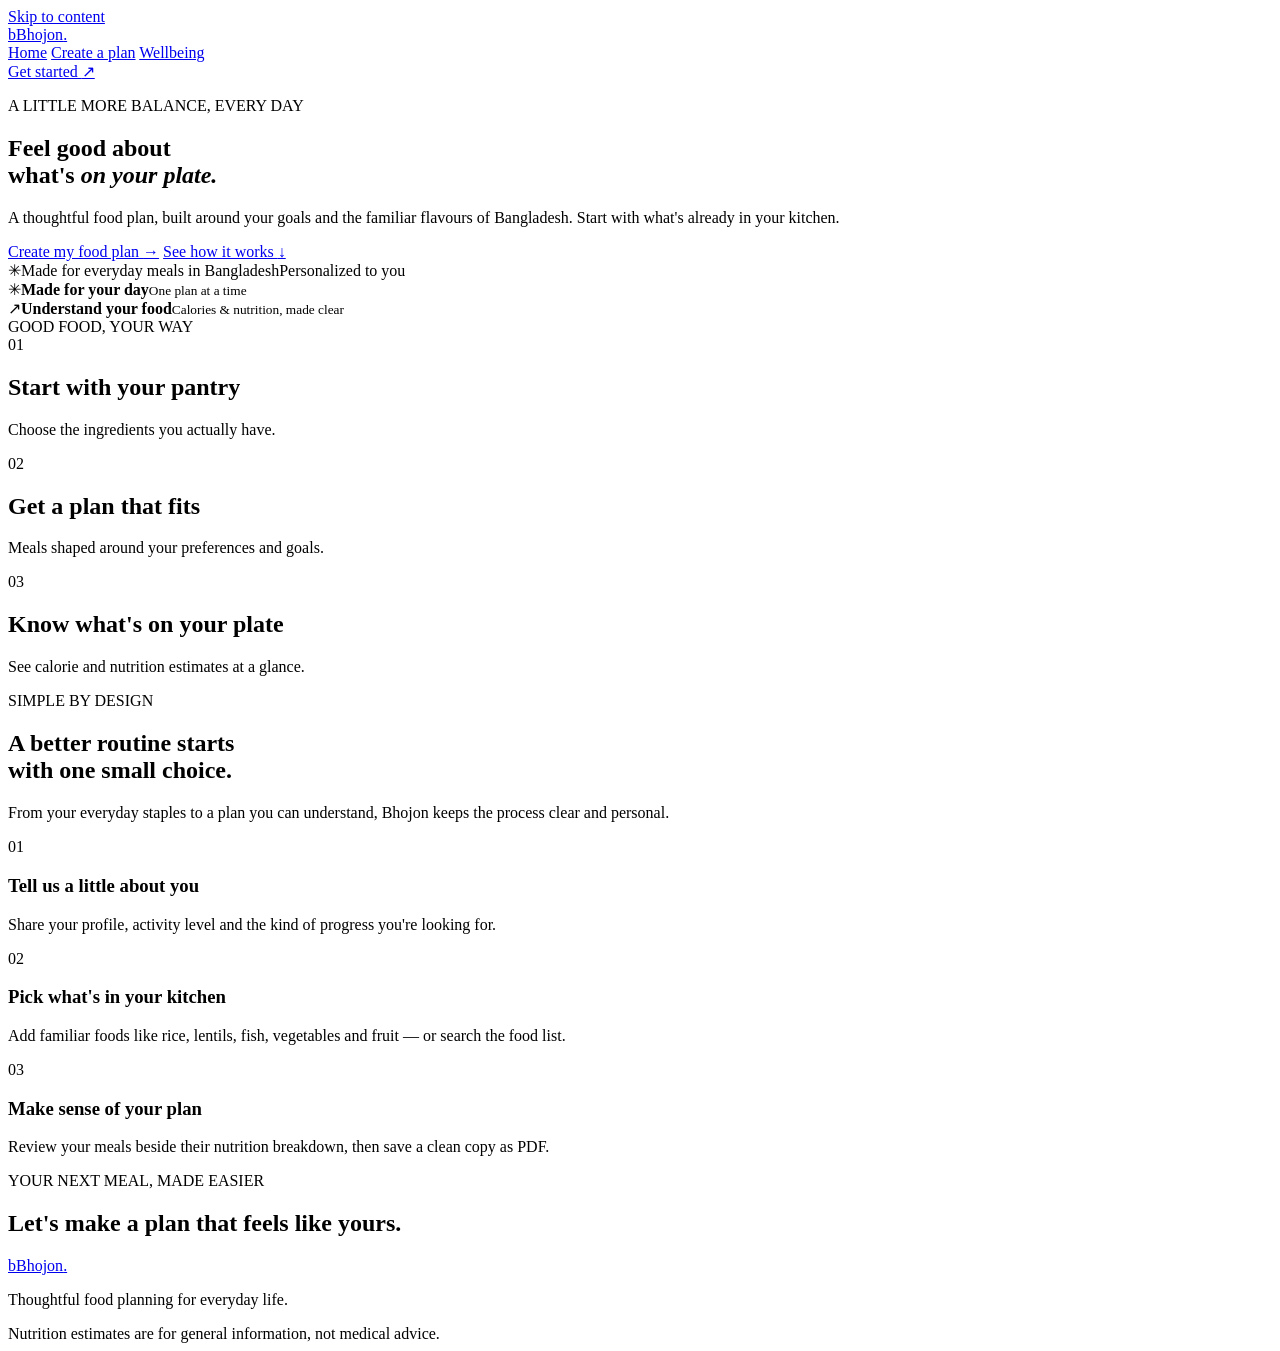
==== commit 73fa8249: "Update project" ====
--- a/frontend/index.html
+++ b/frontend/index.html
@@ -68,7 +68,6 @@
 
       <section class="cta-band page-width">
         <div><p class="eyebrow">YOUR NEXT MEAL, MADE EASIER</p><h2>Let's make a plan that feels like yours.</h2></div>
-        <a class="button button-light" href="/planner">Get started <span aria-hidden="true">→</span></a>
       </section>
     </main>
     <footer class="site-footer page-width"><a class="brand footer-brand" href="/"><span class="brand-mark">b</span><span>Bhojon<span class="brand-dot">.</span></span></a><p>Thoughtful food planning for everyday life.</p><span>Nutrition estimates are for general information, not medical advice.</span></footer>
